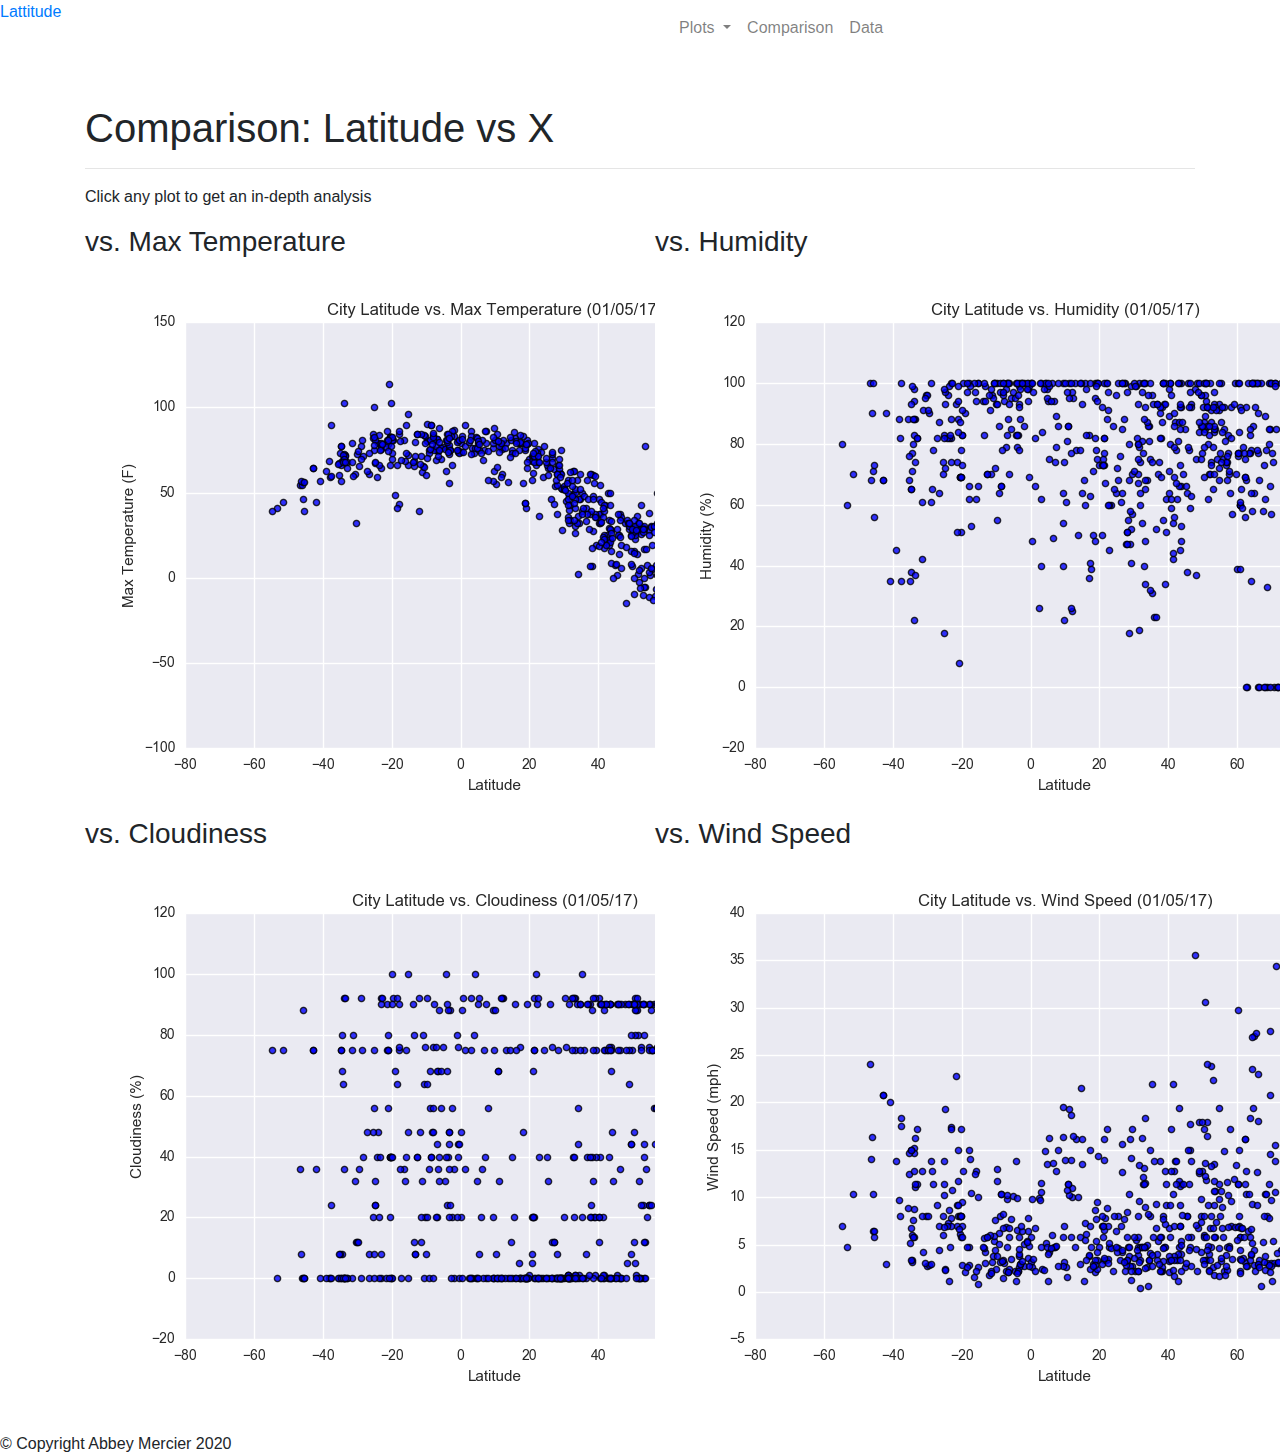
==== WebVisualizations/comparison.html @ 0fd3261b "first push" ====
<!DOCTYPE html>
<html lang="en">

<head>
  <meta charset="UTF-8">
  <title>Web-Visualization by Daewon Kwon</title>
  <link rel="stylesheet" href="https://stackpath.bootstrapcdn.com/bootstrap/4.3.1/css/bootstrap.min.css"
    integrity="sha384-ggOyR0iXCbMQv3Xipma34MD+dH/1fQ784/j6cY/iJTQUOhcWr7x9JvoRxT2MZw1T" crossorigin="anonymous">

  <script src="https://code.jquery.com/jquery-3.3.1.slim.min.js"
    integrity="sha384-q8i/X+965DzO0rT7abK41JStQIAqVgRVzpbzo5smXKp4YfRvH+8abtTE1Pi6jizo"
    crossorigin="anonymous"></script>
  <script src="https://cdnjs.cloudflare.com/ajax/libs/popper.js/1.14.7/umd/popper.min.js"
    integrity="sha384-UO2eT0CpHqdSJQ6hJty5KVphtPhzWj9WO1clHTMGa3JDZwrnQq4sF86dIHNDz0W1"
    crossorigin="anonymous"></script>
  <script src="https://stackpath.bootstrapcdn.com/bootstrap/4.3.1/js/bootstrap.min.js"
    integrity="sha384-JjSmVgyd0p3pXB1rRibZUAYoIIy6OrQ6VrjIEaFf/nJGzIxFDsf4x0xIM+B07jRM"
    crossorigin="anonymous"></script>

  <link rel="stylesheet" href="styles.css">
</head>
<!-- content - Padding - Border - Margin -->

<body>
  <!-- start of header -->
  <div>
    <div class="row">
      <div class="col col-6 homebtn">
        <a href="landingpage.html">Lattitude</a>
      </div>
      <div class="col col-6 menubuttons divtop">


        <nav class="navbar navbar-expand-md navbar-light">
          <button class="navbar-toggler" type="button" data-toggle="collapse" data-target="#navbarTogglerDemo03"
            aria-controls="navbarTogglerDemo03" aria-expanded="false" aria-label="Toggle navigation">
            <span class="navbar-toggler-icon"></span>
          </button>

          <div class="collapse navbar-collapse" id="navbarTogglerDemo03">
            <ul class="navbar-nav">
              <li class="nav-item dropdown">
                <a class="nav-link dropdown-toggle" href="#" id="navbarDropdownMenuLink" data-toggle="dropdown"
                  aria-haspopup="true" aria-expanded="false">
                  Plots
                </a>
                <div class="dropdown-menu" aria-labelledby="navbarDropdownMenuLink">
                  <a class="dropdown-item" href="visualization-1.html">Max Temperature</a>
                  <a class="dropdown-item" href="visualization-2.html">Humidity</a>
                  <a class="dropdown-item" href="visualization-3.html">Cloudiness</a>
                  <a class="dropdown-item" href="visualization-4.html">Wind Speed</a>
                </div>
              </li>
              <li class="nav-item">
                <a class="nav-link" href="comparison.html">Comparison</a>
              </li>
              <li class="nav-item">
                <a class="nav-link" href="data.html">Data</a>
              </li>
            </ul>
          </div>
        </nav>


      </div>
    </div>
  </div>
  <!-- start of main body -->
  <div class="container">
    <br>
    <div class="row">
      <!-- rigth side -->
      <div class="col col-12 divbdy">
        <br>
        <h1>Comparison: Latitude vs X</h1>
        <hr>
        <p>Click any plot to get an in-depth analysis</p>
        <div class='row'>
          <div class="col col-12 col-md-6">
              <h3>vs. Max Temperature</h3>
            <a href="visualization-1.html"><img src="assets/images/Fig1.png" alt="Latitude vs. Temperature"></a>
          </div>
          <div class="col col-12 col-md-6">
              <h3>vs. Humidity</h3>
            <a href="visualization-2.html"><img src="assets/images/Fig2.png" alt="Latitude vs. Humidity"></a>
          </div>
          <div class="col col-12 col-md-6">
              <h3>vs. Cloudiness</h3>
            <a href="visualization-3.html"><img src="assets/images/Fig3.png" alt="Latitude vs. Cloudiness"></a>
          </div>
          <div class="col col-12 col-md-6">
              <h3>vs. Wind Speed</h3>
            <a href="visualization-4.html"><img src="assets/images/Fig4.png" alt="Latitude vs. Wind Speed"></a>
          </div>
        </div>
      </div>
      <!-- end of rigth side -->
    </div>
  </div>
  <!-- start of footer -->
  <br>
  <div>
    <div class="row">
      <div class="col col-12 divbtm">© Copyright Abbey Mercier 2020</div>
    </div>
  </div>
</body>

</html>
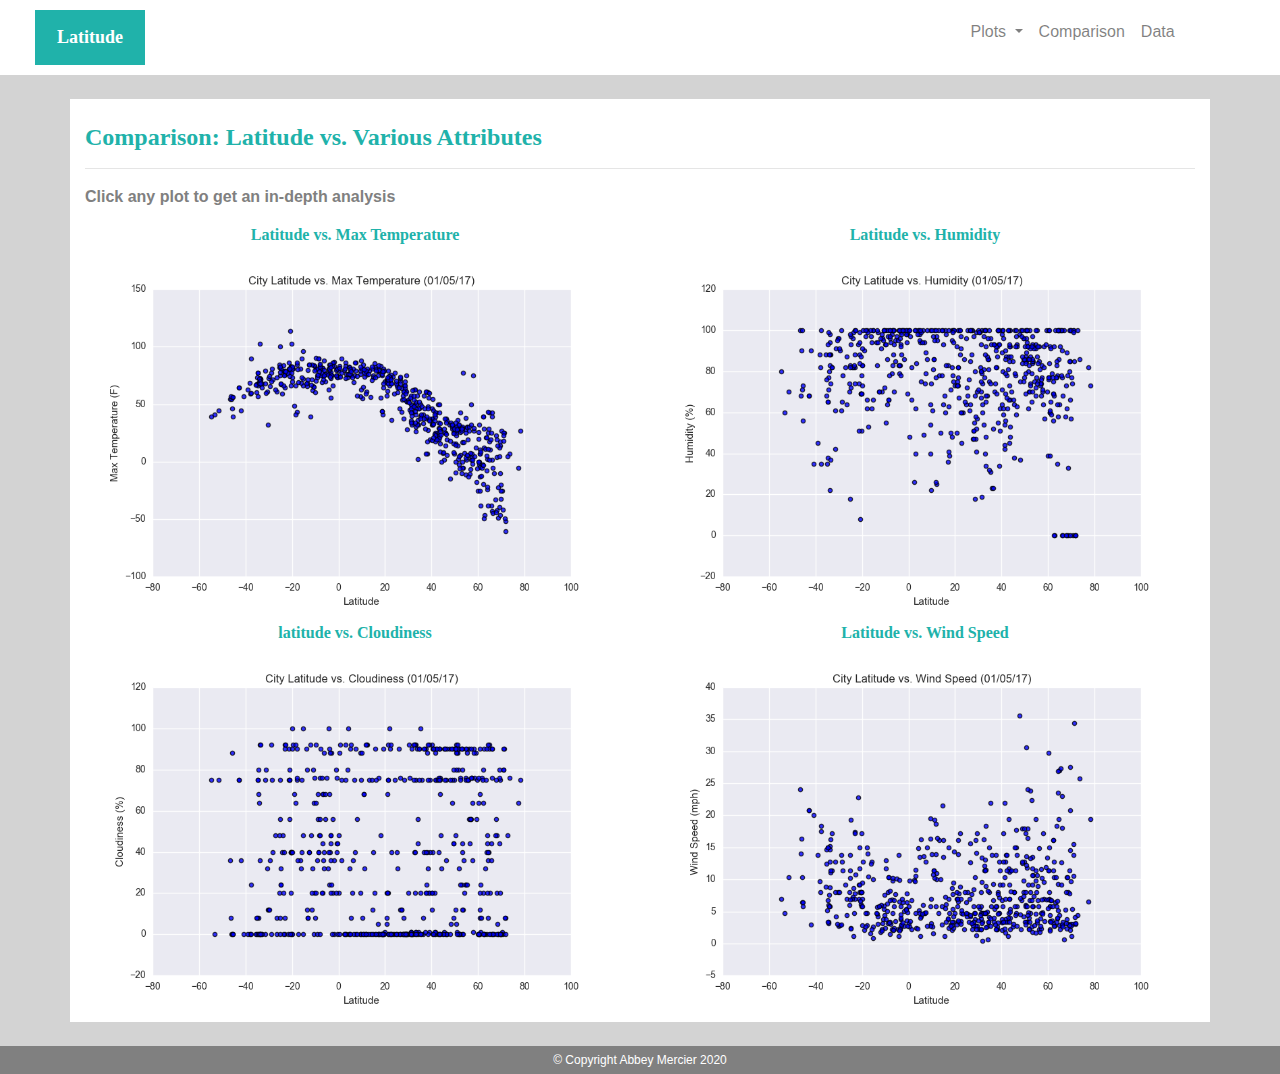
==== commit 302bd0cd: "third push" ====
--- a/WebVisualizations/comparison.html
+++ b/WebVisualizations/comparison.html
@@ -3,7 +3,7 @@
 
 <head>
   <meta charset="UTF-8">
-  <title>Web-Visualization by Daewon Kwon</title>
+  <title>Web Visualization by Abbey Mercier</title>
   <link rel="stylesheet" href="https://stackpath.bootstrapcdn.com/bootstrap/4.3.1/css/bootstrap.min.css"
     integrity="sha384-ggOyR0iXCbMQv3Xipma34MD+dH/1fQ784/j6cY/iJTQUOhcWr7x9JvoRxT2MZw1T" crossorigin="anonymous">
 
@@ -25,10 +25,10 @@
   <!-- start of header -->
   <div>
     <div class="row">
-      <div class="col col-6 homebtn">
-        <a href="landingpage.html">Lattitude</a>
+      <div class="col col-9 homebtn">
+        <a href="landingpage.html">Latitude</a>
       </div>
-      <div class="col col-6 menubuttons divtop">
+      <div class="col col-3 menubuttons divtop">
 
 
         <nav class="navbar navbar-expand-md navbar-light">
@@ -69,27 +69,29 @@
   <div class="container">
     <br>
     <div class="row">
-      <!-- rigth side -->
+      <!-- right side -->
       <div class="col col-12 divbdy">
         <br>
-        <h1>Comparison: Latitude vs X</h1>
+        <h1>Comparison: Latitude vs. Various Attributes</h1>
         <hr>
-        <p>Click any plot to get an in-depth analysis</p>
+        <b>
+            <p>Click any plot to get an in-depth analysis</p>
+        </b>
         <div class='row'>
           <div class="col col-12 col-md-6">
-              <h3>vs. Max Temperature</h3>
+              <h3>Latitude vs. Max Temperature</h3>
             <a href="visualization-1.html"><img src="assets/images/Fig1.png" alt="Latitude vs. Temperature"></a>
           </div>
           <div class="col col-12 col-md-6">
-              <h3>vs. Humidity</h3>
+              <h3>Latitude vs. Humidity</h3>
             <a href="visualization-2.html"><img src="assets/images/Fig2.png" alt="Latitude vs. Humidity"></a>
           </div>
           <div class="col col-12 col-md-6">
-              <h3>vs. Cloudiness</h3>
+              <h3>latitude vs. Cloudiness</h3>
             <a href="visualization-3.html"><img src="assets/images/Fig3.png" alt="Latitude vs. Cloudiness"></a>
           </div>
           <div class="col col-12 col-md-6">
-              <h3>vs. Wind Speed</h3>
+              <h3>Latitude vs. Wind Speed</h3>
             <a href="visualization-4.html"><img src="assets/images/Fig4.png" alt="Latitude vs. Wind Speed"></a>
           </div>
         </div>
--- a/WebVisualizations/styles.css
+++ b/WebVisualizations/styles.css
@@ -0,0 +1,107 @@
+img {
+    max-width: 100%;
+  }
+  
+  #imgsel{
+    border: lightseagreen 2px solid;
+  }
+  
+  h1, h2, h3{
+    font-family: Georgia, 'Times New Roman', Times, serif;
+    color: lightseagreen;
+  }
+  
+  h1{
+    font-size: 24px;
+    font-weight: bold;
+    text-align:left;
+  }
+  
+  h2{
+    font-size: 22px;
+    font-weight: bold;
+    text-align:left;
+  }
+  
+  h3{
+    font-size: 16px;
+    font-weight: bold;
+    text-align: center;
+  }
+  
+  p{
+    color: gray;
+    text-align:left;
+  }
+  
+  .navbar{
+      position: left;
+      right: 30px;
+      padding: 10px;
+  }
+  
+  .navbar a{
+    background-color:white;
+    padding: 10px;
+  }
+  
+  body {
+    width: 100%;
+    min-height:100%;
+    background-color: lightgray;
+  }
+  
+  .col {
+    width: 100%;
+    /* border: black 1px solid; */
+    /* Font color */
+    /* color:blue;  */
+  } 
+  
+  .homebtn{
+    background-color: white;
+    z-index:2;
+    padding: 10px;
+  }
+  
+  .homebtn a{
+    width: 110px;
+    background: lightseagreen;
+    font-family: Georgia, 'Times New Roman', Times, serif;
+    font-size: 18px;
+    font-weight: bold;
+    color: white;
+    text-align: center;
+    display: block;
+    padding: 14px;
+    margin: 0px 0px 0px 40px;
+  }
+  
+  .divtop{
+    background-color: white;
+    z-index:2;
+  }
+  
+  .divbdy{
+    background-color: white;
+    z-index:1;
+  }
+  
+  .divtable{
+    text-align:center;
+    background-color: white;
+    z-index:1;
+  }
+  
+  .divbtm {
+    width:100%;
+    /* position:absolute; */
+    bottom:0;
+    background-color: gray;
+    z-index:0;
+    font-size: 12px;
+    color: white;
+    text-align: center;
+    padding: 5px;
+    margin: 0px;
+  }